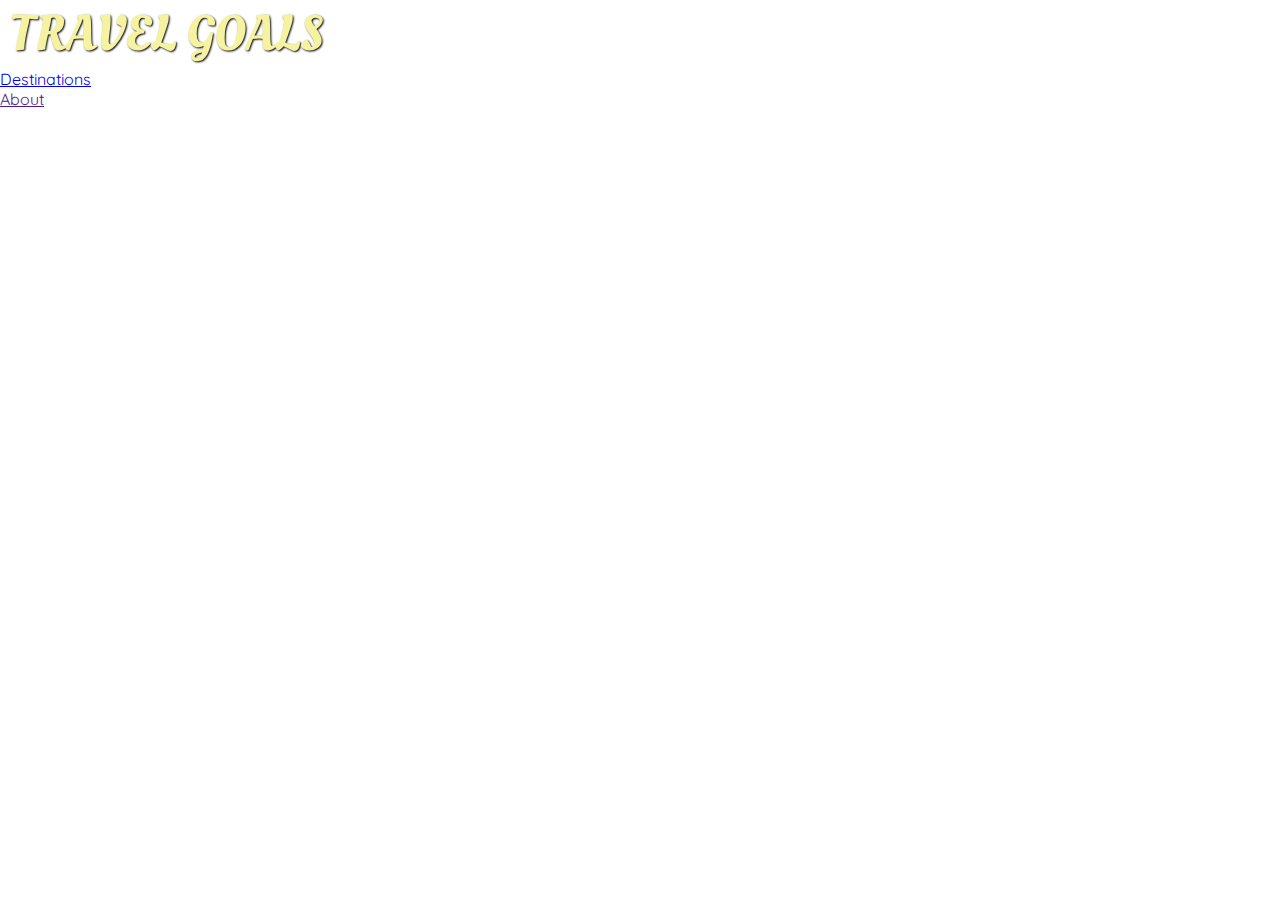
==== index.html @ 9e83dc64 "first commit" ====
<!DOCTYPE html>
<html lang="en">

<head>
  <meta charset="UTF-8">
  <link
    href="https://fonts.googleapis.com/css2?family=Raleway:wght@700&family=Oleo+Script:wght@700&family=Quicksand:wght@300;500;700&display=swap"
    rel="stylesheet" />
    <link rel="stylesheet" href="shared.css">
  <link rel="stylesheet" href="styles.css">
  <title>Travel Goals</title>
</head>

<body>
  <header>
    <div id="page-logo">
      <a href="/index.html">Travel Goals</a>
    </div>
    <nav>
      <ul>
        <li><a href="/places.html">Destinations</a></li>
        <li><a href="">About</a></li>
      </ul>
    </nav>
  </header>
  <main>
    <section></section>
    <section></section>
  </main>
  <footer></footer>
</body>

</html>
---- shared.css ----
body {
  font-family: "Quicksand", sans-serif;
  margin: 0;
}

ul {
  list-style: none;
  margin: 0;
  padding: 0;
}

#page-logo a {
  padding: 10px;
  font-family: "Oleo Script", sans-serif;
  color: rgb(245, 243, 160);
  font-size: 50px;
  text-decoration: none;
  text-transform: uppercase;
  text-shadow: 1px 1px 2px rgb(0, 0, 0);
}
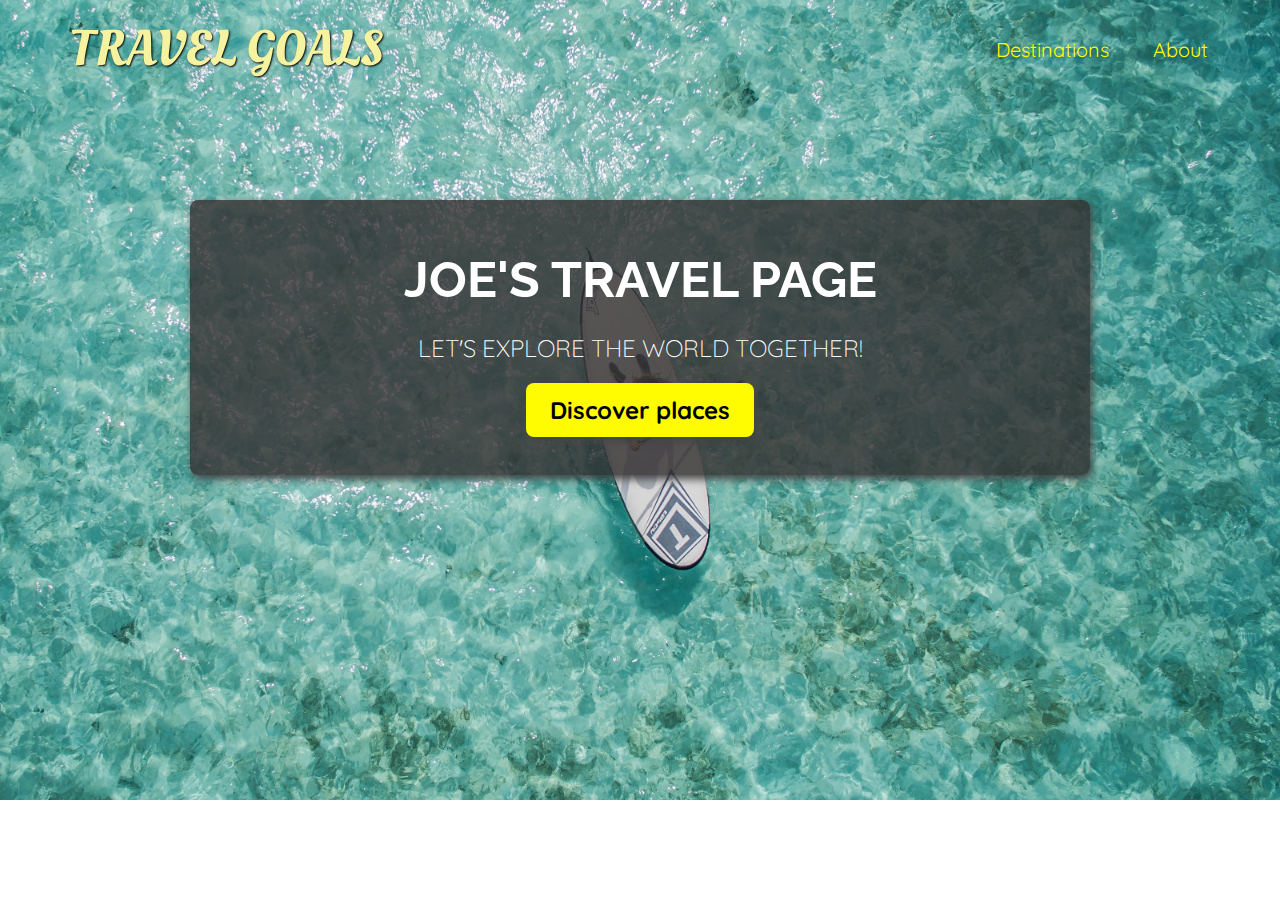
==== commit 05b78849: "헤더" ====
--- a/index.html
+++ b/index.html
@@ -6,7 +6,7 @@
   <link
     href="https://fonts.googleapis.com/css2?family=Raleway:wght@700&family=Oleo+Script:wght@700&family=Quicksand:wght@300;500;700&display=swap"
     rel="stylesheet" />
-    <link rel="stylesheet" href="shared.css">
+  <link rel="stylesheet" href="shared.css">
   <link rel="stylesheet" href="styles.css">
   <title>Travel Goals</title>
 </head>
@@ -24,8 +24,16 @@
     </nav>
   </header>
   <main>
-    <section></section>
-    <section></section>
+    <section id="hero">
+      <div id="hero-content">
+        <h1>Joe's Travel Page</h1>
+        <p>Let's explore the world together!</p>
+        <a href="/places.html">Discover places</a>
+      </div>
+    </section>
+    <section id="highlights">
+
+    </section>
   </main>
   <footer></footer>
 </body>
--- a/shared.css
+++ b/shared.css
@@ -17,4 +17,38 @@
   text-decoration: none;
   text-transform: uppercase;
   text-shadow: 1px 1px 2px rgb(0, 0, 0);
-}+}
+
+header{
+  display: flex;
+  justify-content: space-between;
+  align-items: center;
+  padding: 15px 60px;
+  position: absolute;
+  width: 100%;
+  top: 0;
+  left: 0;
+  box-sizing: border-box;
+}
+
+header ul {
+  display: flex;
+}
+
+header li {
+  margin-left: 20px;
+}
+
+header a {
+  color: rgb(255, 251, 0);
+  text-decoration: none;
+  font-size: 20px;
+  padding: 12px;
+  text-shadow: 1px 1px 2px rgba(0, 0, 0, 0.2);
+  border-radius: 6px;
+}
+
+nav a:hover{
+  color: rgb(77, 77, 77);
+  background-color: rgb(255, 251, 0);
+}
--- a/styles.css
+++ b/styles.css
@@ -0,0 +1,49 @@
+#hero {
+  height: 800px;
+  background-image: url("/images/places/ocean.jpg");
+  background-position: center;
+  background-size: cover;
+}
+
+#hero-content {
+  width: 900px;
+  background-color: rgba(51, 47, 47, 0.8);
+  box-shadow: 2px 4px 8px rgb(68, 67, 67);
+  border-radius: 8px;
+  text-align: center;
+  padding: 50px 0;
+  margin: 0 auto;
+  position: relative;
+  top: 200px;
+}
+
+#hero-content h1 {
+  color: white;
+  text-transform: uppercase;
+  font-size: 50px;
+  font-family: "Raleway", sans-serif;
+  margin: 0;
+}
+
+#hero-content p {
+  color: white;
+  text-transform: uppercase;
+  font-size: 24px;
+  font-weight: 300;
+  margin-bottom: 32px;
+}
+
+#hero-content a {
+  text-decoration: none;
+  background-color: rgb(255, 251, 0); 
+  padding: 12px 24px;
+  color: black;
+  font-size: 24px;
+  font-weight: bold;
+  border-radius: 8px;
+  box-shadow: 2px 4px 8px rgb(68, 67, 67);
+}
+
+#hero-content a:hover {
+  background-color: rgb(255, 238, 0);
+}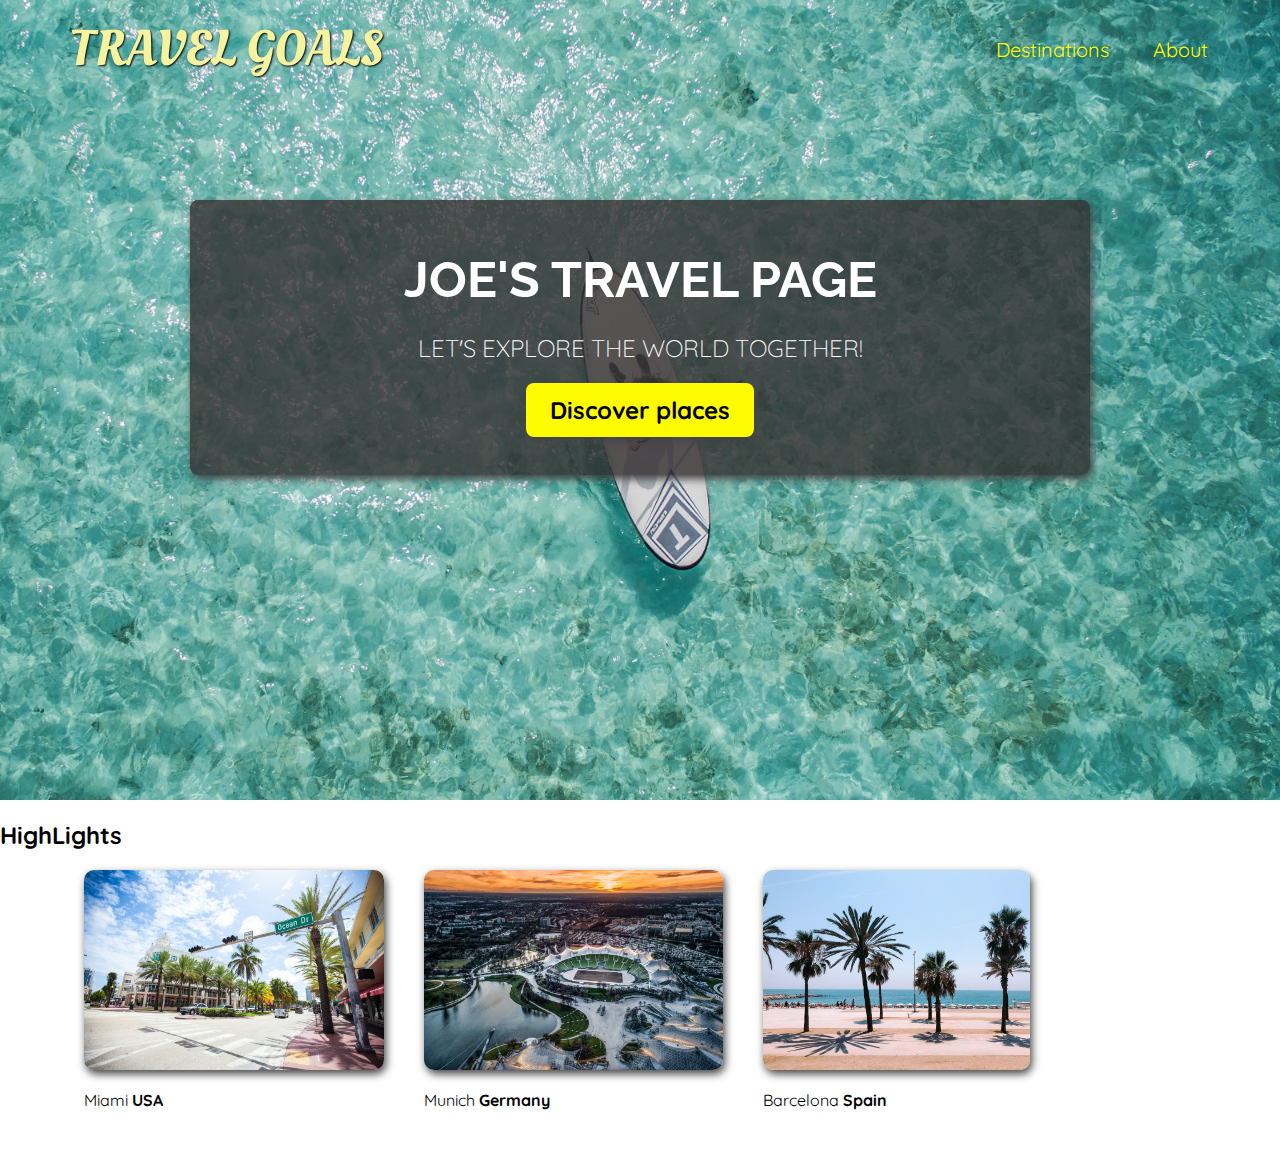
==== commit 52c15f2e: "하이라이트1" ====
--- a/index.html
+++ b/index.html
@@ -32,6 +32,24 @@
       </div>
     </section>
     <section id="highlights">
+      <h2>HighLights</h2>
+      <ul id="destinations">
+
+        <li class="destinations">
+          <img src="/images/places/miami.jpg" alt="Miami streets on sunny day">
+          <p>Miami <strong>USA</strong></p>
+        </li>
+
+        <li class="destinations">
+          <img src="/images/places/munich.jpg" alt="Munich stadium in wintet">
+          <p>Munich <strong>Germany</strong></p>
+        </li>
+
+        <li class="destinations">
+          <img src="/images/places/barcelona.jpg" alt="Palm beach in Barcelona">
+          <p>Barcelona <strong>Spain</strong></p>
+        </li>
+      </ul>
 
     </section>
   </main>
--- a/styles.css
+++ b/styles.css
@@ -35,7 +35,7 @@
 
 #hero-content a {
   text-decoration: none;
-  background-color: rgb(255, 251, 0); 
+  background-color: rgb(255, 251, 0);
   padding: 12px 24px;
   color: black;
   font-size: 24px;
@@ -46,4 +46,23 @@
 
 #hero-content a:hover {
   background-color: rgb(255, 238, 0);
-}+}
+
+#destinations {
+  display: flex;
+  width: 90%;
+  margin: auto;
+  margin-bottom: 40px;
+}
+
+.destinations {
+  margin: 0 20px;
+}
+
+.destinations img {
+  height: 200px;
+  width: 100%;
+  box-shadow: 2px 4px 8px rgb(68, 67, 67);
+  border-radius: 10px;
+  object-fit: cover;
+}
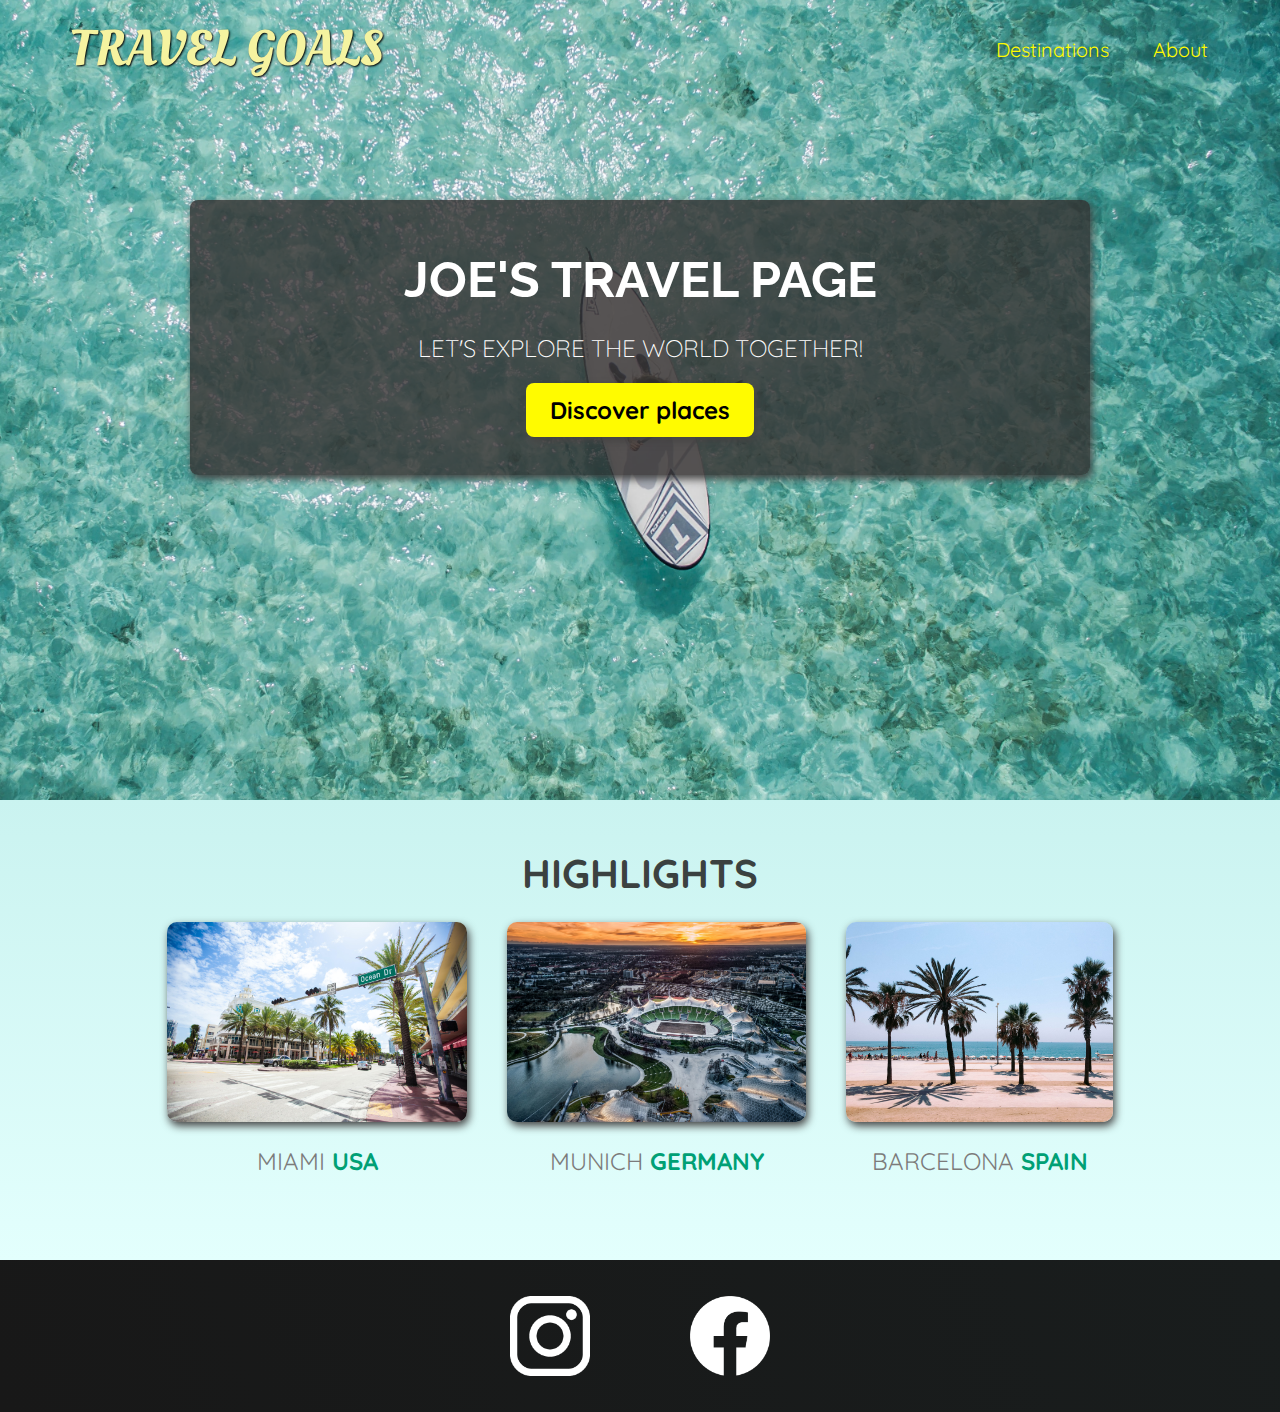
==== commit c9ce9b55: "푸터 마무리" ====
--- a/index.html
+++ b/index.html
@@ -53,7 +53,18 @@
 
     </section>
   </main>
-  <footer></footer>
+  <footer>
+    <ul>
+      <li>
+        <a href="https://www.instagram.com"><img src="/images/icons/insta.png" 
+          alt="Instagram logo" ></a>
+      </li>
+      <li>
+        <a href="https://www.facebook.com"><img src="/images/icons/facebook.png" 
+          alt="Facebook logo"></a>
+      </li>
+    </ul>
+  </footer>
 </body>
 
 </html>--- a/shared.css
+++ b/shared.css
@@ -48,7 +48,30 @@
   border-radius: 6px;
 }
 
-nav a:hover{
+header a:hover{
   color: rgb(77, 77, 77);
   background-color: rgb(255, 251, 0);
 }
+
+footer {
+  background: linear-gradient(70deg, rgb(24, 24, 24), rgb(25, 29, 29));
+  padding: 36px 0;
+}
+
+footer ul {
+  display: flex;
+  justify-content: center;
+  /* padding: 40px; */
+}
+
+footer li {
+  width: 80px;
+  height: 80px;
+  margin: 0 50px;
+}
+
+footer img {
+  width: 100%;
+  height: 100%;
+}
+
--- a/styles.css
+++ b/styles.css
@@ -48,15 +48,37 @@
   background-color: rgb(255, 238, 0);
 }
 
+#highlights {
+  padding: 24px;
+  background: linear-gradient(0deg, rgb(227, 255, 253), rgb(202, 243, 240));
+}
+
+#highlights h2 {
+  text-transform: uppercase;
+  text-align: center;
+  font-size: 40px;
+  color: rgb(59, 65, 64);
+  margin: 24px 0;
+}
+
 #destinations {
   display: flex;
   width: 90%;
   margin: auto;
   margin-bottom: 40px;
+  justify-content: center;
 }
 
 .destinations {
   margin: 0 20px;
+  text-transform: uppercase;
+}
+
+.destinations p {
+  text-align: center;
+  font-size: 24px;
+  color: rgb(124, 123, 123);
+  margin: 20px 0;
 }
 
 .destinations img {
@@ -66,3 +88,7 @@
   border-radius: 10px;
   object-fit: cover;
 }
+
+.destinations strong {
+  color: rgb(0, 160, 117);
+}
